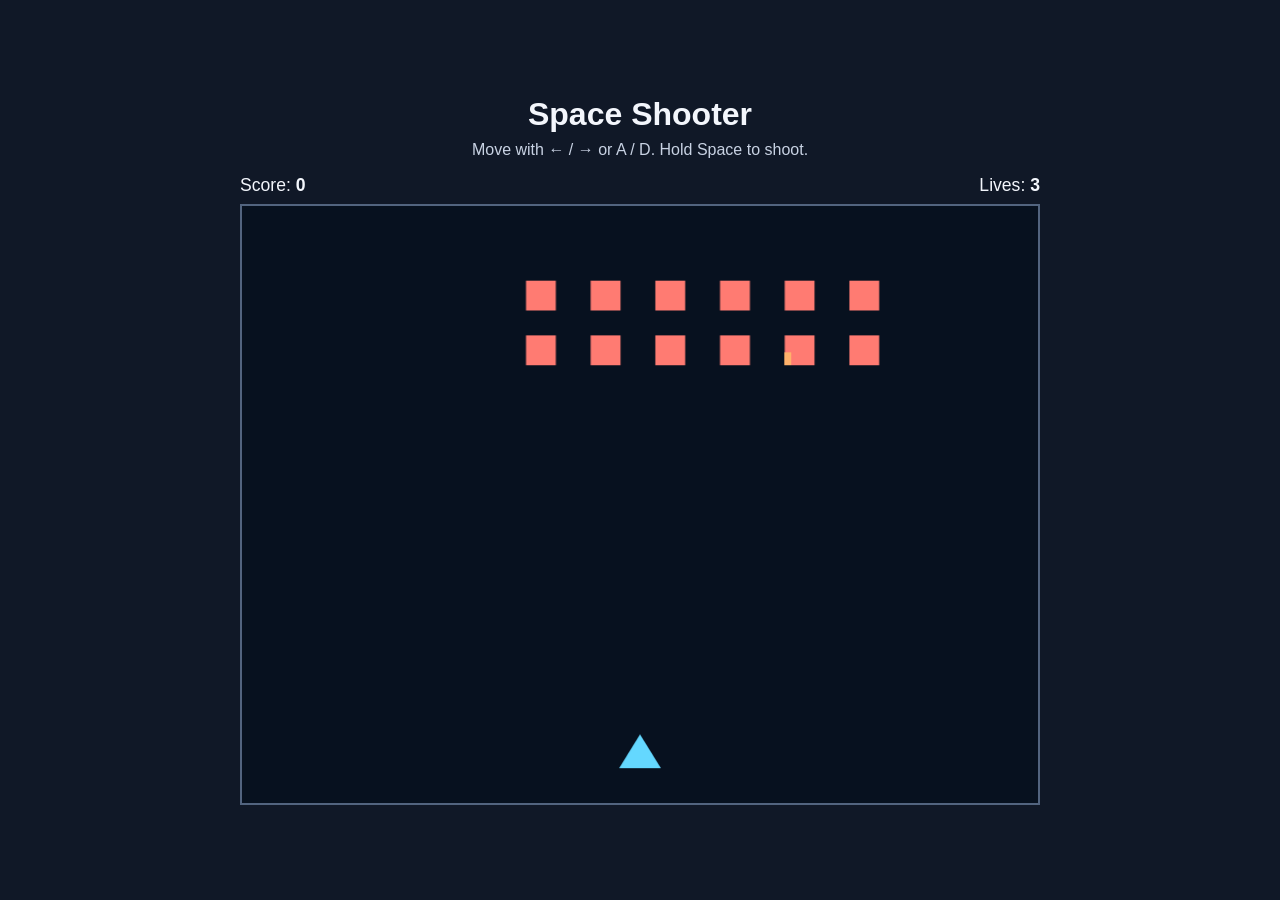
==== index.html @ 528b866c "Document source review and clarify shooting controls" ====
<!doctype html>
<html lang="en">
<head>
  <meta charset="utf-8">
  <meta name="viewport" content="width=device-width, initial-scale=1">
  <title>HAMK AI Project – Space Shooter</title>
  <link rel="stylesheet" href="style.css">
</head>
<body>
  <main>
    <h1>Space Shooter</h1>
    <p>Move with ← / → or A / D. Hold Space to shoot.</p>
    <div class="status" aria-live="polite">
      <span>Score: <strong id="score">0</strong></span>
      <span>Lives: <strong id="lives">3</strong></span>
    </div>
    <canvas id="game" width="800" height="600" aria-label="Space game area"></canvas>
    <button id="restart" type="button" hidden>Restart</button>
  </main>
  <script src="game.js"></script>
</body>
</html>
---- style.css ----
* {
  box-sizing: border-box;
}

body {
  margin: 0;
  min-height: 100vh;
  display: grid;
  place-items: center;
  background: #101827;
  color: #f3f6fc;
  font-family: Arial, sans-serif;
}

main {
  width: min(100%, 840px);
  padding: 20px;
  text-align: center;
}

h1 {
  margin: 0 0 8px;
}

p {
  margin: 0 0 16px;
  color: #c8d2e3;
}

.status {
  display: flex;
  justify-content: space-between;
  margin: 0 0 8px;
  color: #f3f6fc;
  font-size: 1.1rem;
}

canvas {
  display: block;
  width: 100%;
  height: auto;
  border: 2px solid #52647f;
  background: #07111f;
}

button {
  margin-top: 12px;
  padding: 8px 18px;
  border: 0;
  border-radius: 4px;
  background: #64d8ff;
  color: #101827;
  font-size: 1rem;
  font-weight: bold;
  cursor: pointer;
}

button[hidden] {
  display: none;
}
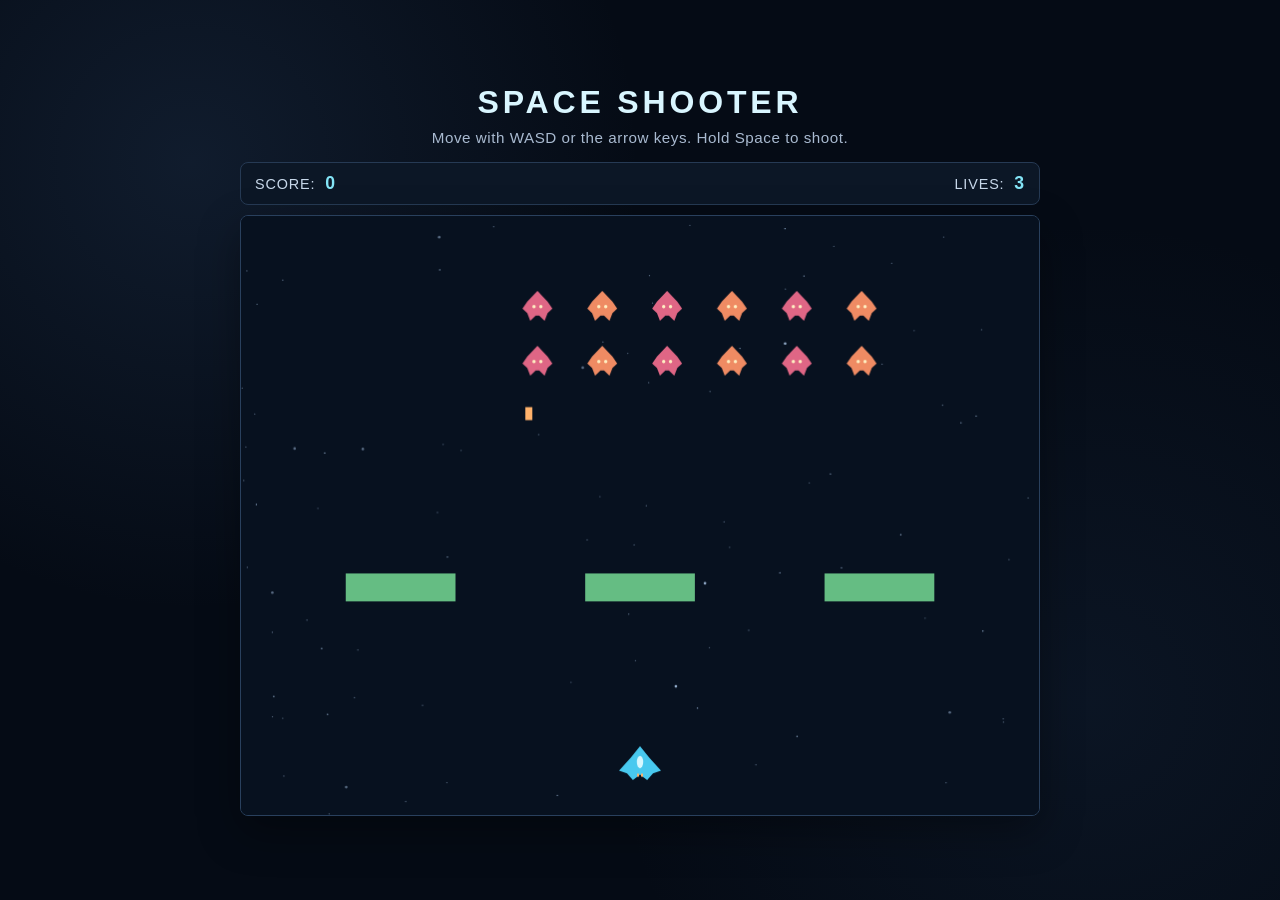
==== commit b9f794a6: "Complete Level 2 gameplay and prepare Level 3 handover" ====
--- a/index.html
+++ b/index.html
@@ -9,13 +9,14 @@
 <body>
   <main>
     <h1>Space Shooter</h1>
-    <p>Move with ← / → or A / D. Hold Space to shoot.</p>
+    <p>Move with WASD or the arrow keys. Hold Space to shoot.</p>
     <div class="status" aria-live="polite">
       <span>Score: <strong id="score">0</strong></span>
       <span>Lives: <strong id="lives">3</strong></span>
     </div>
     <canvas id="game" width="800" height="600" aria-label="Space game area"></canvas>
     <button id="restart" type="button" hidden>Restart</button>
+    <button id="level-2" type="button" hidden>Level 2</button>
   </main>
   <script src="game.js"></script>
 </body>
--- a/style.css
+++ b/style.css
@@ -7,9 +7,12 @@
   min-height: 100vh;
   display: grid;
   place-items: center;
-  background: #101827;
-  color: #f3f6fc;
-  font-family: Arial, sans-serif;
+  background:
+    radial-gradient(circle at 15% 18%, rgba(67, 105, 155, 0.18), transparent 28rem),
+    radial-gradient(circle at 85% 78%, rgba(46, 78, 120, 0.15), transparent 30rem),
+    #050b15;
+  color: #eaf2fc;
+  font-family: Arial, Helvetica, sans-serif;
 }
 
 main {
@@ -20,39 +23,71 @@
 
 h1 {
   margin: 0 0 8px;
+  color: #d9f6ff;
+  font-size: clamp(1.5rem, 4vw, 2rem);
+  letter-spacing: 0.12em;
+  text-transform: uppercase;
 }
 
 p {
   margin: 0 0 16px;
-  color: #c8d2e3;
+  color: #a9bad0;
+  font-size: 0.95rem;
+  letter-spacing: 0.035em;
 }
 
 .status {
   display: flex;
   justify-content: space-between;
-  margin: 0 0 8px;
-  color: #f3f6fc;
+  align-items: center;
+  margin: 0 0 10px;
+  padding: 10px 14px;
+  border: 1px solid #263a54;
+  border-radius: 8px;
+  background: #0c1726;
+  color: #c8d8ea;
+  font-size: 0.9rem;
+  letter-spacing: 0.06em;
+  text-transform: uppercase;
+}
+
+.status strong {
+  margin-left: 5px;
+  color: #83e4f6;
   font-size: 1.1rem;
+  font-variant-numeric: tabular-nums;
 }
 
 canvas {
   display: block;
   width: 100%;
   height: auto;
-  border: 2px solid #52647f;
+  border: 1px solid #29405d;
+  border-radius: 8px;
   background: #07111f;
+  box-shadow: 0 16px 42px rgba(0, 0, 0, 0.35);
 }
 
 button {
   margin-top: 12px;
-  padding: 8px 18px;
-  border: 0;
-  border-radius: 4px;
-  background: #64d8ff;
-  color: #101827;
+  padding: 10px 22px;
+  border: 1px solid #83e4f6;
+  border-radius: 6px;
+  background: #17334a;
+  color: #d9f6ff;
   font-size: 1rem;
   font-weight: bold;
+  letter-spacing: 0.04em;
   cursor: pointer;
+}
+
+button:hover {
+  background: #214966;
+}
+
+button:focus-visible {
+  outline: 2px solid #ffffff;
+  outline-offset: 3px;
 }
 
 button[hidden] {
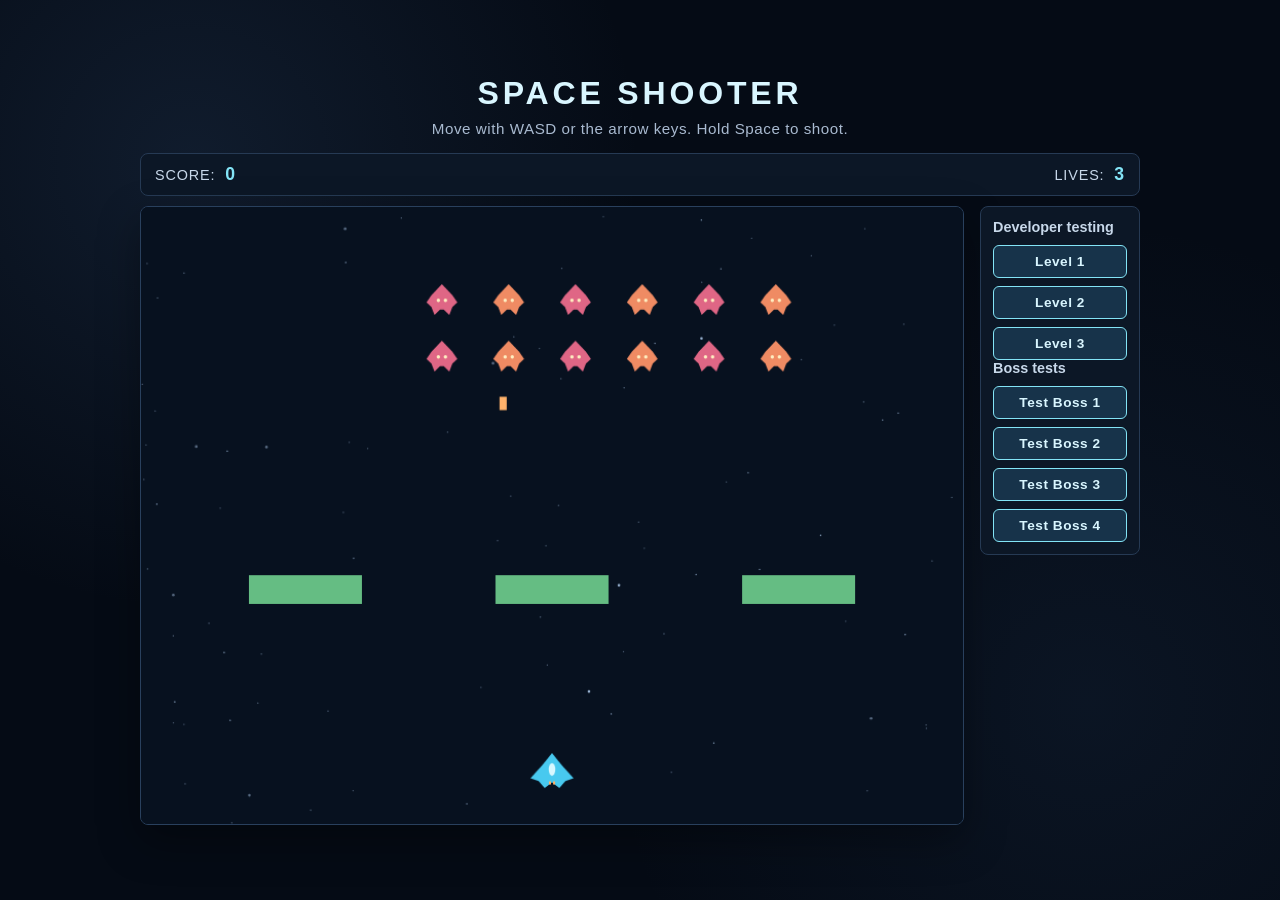
==== commit 9ee2a199: "Save Level 3 and Varnok development checkpoint" ====
--- a/index.html
+++ b/index.html
@@ -14,9 +14,27 @@
       <span>Score: <strong id="score">0</strong></span>
       <span>Lives: <strong id="lives">3</strong></span>
     </div>
-    <canvas id="game" width="800" height="600" aria-label="Space game area"></canvas>
+    <div class="game-stage">
+      <canvas id="game" width="800" height="600" aria-label="Space game area"></canvas>
+      <aside id="developer-testing" class="developer-panel" aria-labelledby="developer-testing-title" hidden>
+        <h2 id="developer-testing-title">Developer testing</h2>
+        <div class="developer-level-buttons">
+          <button type="button" data-developer-level="1">Level 1</button>
+          <button type="button" data-developer-level="2">Level 2</button>
+          <button type="button" data-developer-level="3">Level 3</button>
+        </div>
+        <h2>Boss tests</h2>
+        <div class="developer-boss-buttons">
+          <button type="button" data-developer-boss="1">Test Boss 1</button>
+          <button type="button" data-developer-boss="2">Test Boss 2</button>
+          <button type="button" data-developer-boss="3">Test Boss 3</button>
+          <button type="button" data-developer-boss="4">Test Boss 4</button>
+        </div>
+      </aside>
+    </div>
     <button id="restart" type="button" hidden>Restart</button>
     <button id="level-2" type="button" hidden>Level 2</button>
+    <button id="level-3" type="button" hidden>Level 3</button>
   </main>
   <script src="game.js"></script>
 </body>
--- a/style.css
+++ b/style.css
@@ -19,6 +19,10 @@
   width: min(100%, 840px);
   padding: 20px;
   text-align: center;
+}
+
+main.developer-mode {
+  width: min(100%, 1040px);
 }
 
 h1 {
@@ -68,6 +72,60 @@
   box-shadow: 0 16px 42px rgba(0, 0, 0, 0.35);
 }
 
+.game-stage {
+  display: flex;
+  align-items: flex-start;
+  gap: 16px;
+}
+
+.game-stage canvas {
+  flex: 1;
+  min-width: 0;
+}
+
+.developer-panel {
+  flex: 0 0 160px;
+  padding: 12px;
+  border: 1px solid #263a54;
+  border-radius: 8px;
+  background: #0c1726;
+  text-align: left;
+}
+
+.developer-panel[hidden] {
+  display: none;
+}
+
+.developer-panel h2 {
+  margin: 0 0 10px;
+  color: #c8d8ea;
+  font-size: 0.9rem;
+}
+
+.developer-level-buttons {
+  display: grid;
+  gap: 8px;
+}
+
+.developer-level-buttons button {
+  width: 100%;
+  margin: 0;
+  padding: 8px 10px;
+  font-size: 0.85rem;
+}
+
+.developer-boss-buttons {
+  display: grid;
+  gap: 8px;
+}
+
+.developer-boss-buttons button {
+  width: 100%;
+  margin: 0;
+  padding: 8px 10px;
+  font-size: 0.85rem;
+}
+
 button {
   margin-top: 12px;
   padding: 10px 22px;
@@ -93,3 +151,18 @@
 button[hidden] {
   display: none;
 }
+
+@media (max-width: 760px) {
+  .game-stage {
+    flex-direction: column;
+  }
+
+  .developer-panel {
+    width: 100%;
+    flex-basis: auto;
+  }
+
+  .developer-level-buttons {
+    grid-template-columns: repeat(3, 1fr);
+  }
+}
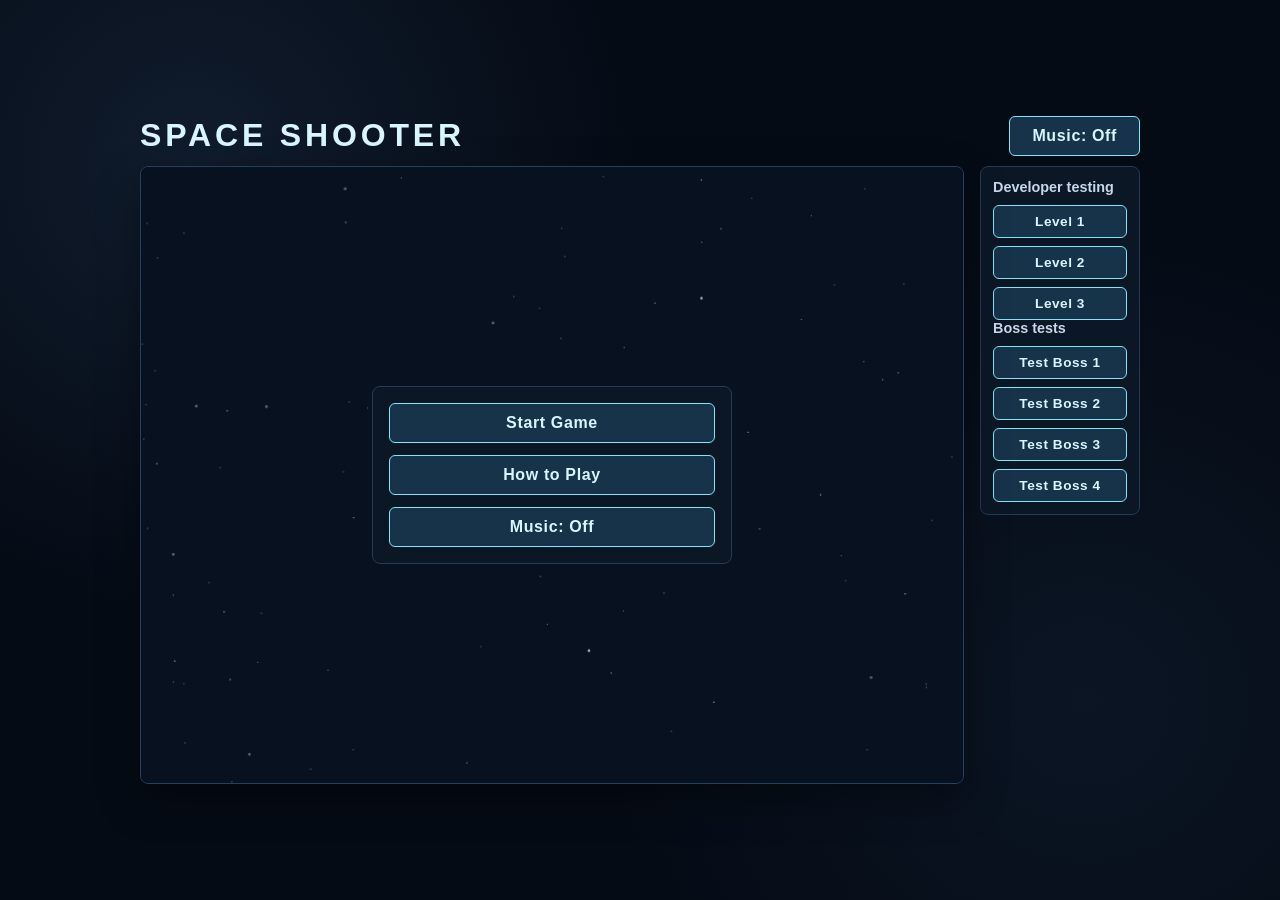
==== commit ea50dfee: "Save Space Shooter progression, credits, and menu checkpoint" ====
--- a/index.html
+++ b/index.html
@@ -8,14 +8,31 @@
 </head>
 <body>
   <main>
-    <h1>Space Shooter</h1>
-    <p>Move with WASD or the arrow keys. Hold Space to shoot.</p>
-    <div class="status" aria-live="polite">
+    <header class="game-header">
+      <h1>Space Shooter</h1>
+      <button id="music-toggle" type="button" data-music-toggle aria-label="Music" aria-pressed="false">Music: Off</button>
+    </header>
+    <div id="game-status" class="status" aria-live="polite" hidden>
       <span>Score: <strong id="score">0</strong></span>
       <span>Lives: <strong id="lives">3</strong></span>
     </div>
     <div class="game-stage">
-      <canvas id="game" width="800" height="600" aria-label="Space game area"></canvas>
+      <div class="play-area">
+        <canvas id="game" width="800" height="600" aria-label="Space game area" tabindex="-1"></canvas>
+        <div id="main-menu" class="main-menu">
+          <nav id="menu-options" aria-label="Main menu">
+            <button id="start-game" type="button">Start Game</button>
+            <button id="show-how-to-play" type="button">How to Play</button>
+            <button type="button" data-music-toggle aria-label="Music" aria-pressed="false">Music: Off</button>
+          </nav>
+          <section id="how-to-play" aria-labelledby="how-to-play-title" hidden>
+            <h2 id="how-to-play-title">How to Play</h2>
+            <p>Use WASD or the arrow keys to move. Up and down movement stays near the bottom of the screen. Hold Space to shoot.</p>
+            <p>Clear the alien waves and defeat the bosses to survive all three levels.</p>
+            <button id="menu-back" type="button">Back</button>
+          </section>
+        </div>
+      </div>
       <aside id="developer-testing" class="developer-panel" aria-labelledby="developer-testing-title" hidden>
         <h2 id="developer-testing-title">Developer testing</h2>
         <div class="developer-level-buttons">
@@ -37,5 +54,6 @@
     <button id="level-3" type="button" hidden>Level 3</button>
   </main>
   <script src="game.js"></script>
+  <script src="music.js"></script>
 </body>
 </html>
--- a/style.css
+++ b/style.css
@@ -25,8 +25,17 @@
   width: min(100%, 1040px);
 }
 
+.game-header {
+  display: flex;
+  align-items: center;
+  justify-content: space-between;
+  flex-wrap: wrap;
+  gap: 8px 16px;
+  margin-bottom: 10px;
+}
+
 h1 {
-  margin: 0 0 8px;
+  margin: 0;
   color: #d9f6ff;
   font-size: clamp(1.5rem, 4vw, 2rem);
   letter-spacing: 0.12em;
@@ -78,9 +87,53 @@
   gap: 16px;
 }
 
-.game-stage canvas {
+.play-area {
+  position: relative;
   flex: 1;
   min-width: 0;
+}
+
+.main-menu {
+  position: absolute;
+  inset: 0;
+  display: grid;
+  place-items: center;
+  overflow: auto;
+  padding: 16px;
+}
+
+.status[hidden],
+.main-menu[hidden] {
+  display: none;
+}
+
+.main-menu nav,
+.main-menu section {
+  width: min(100%, 360px);
+  padding: 16px;
+  border: 1px solid #263a54;
+  border-radius: 8px;
+  background: #0c1726;
+}
+
+.main-menu nav button {
+  display: block;
+  width: 100%;
+}
+
+.main-menu h2 {
+  margin: 0 0 12px;
+  color: #d9f6ff;
+  font-size: 1.25rem;
+}
+
+.main-menu p:last-of-type {
+  margin-bottom: 0;
+}
+
+.game-header button,
+.main-menu nav button:first-child {
+  margin-top: 0;
 }
 
 .developer-panel {
@@ -157,6 +210,11 @@
     flex-direction: column;
   }
 
+  .play-area {
+    flex: none;
+    width: 100%;
+  }
+
   .developer-panel {
     width: 100%;
     flex-basis: auto;
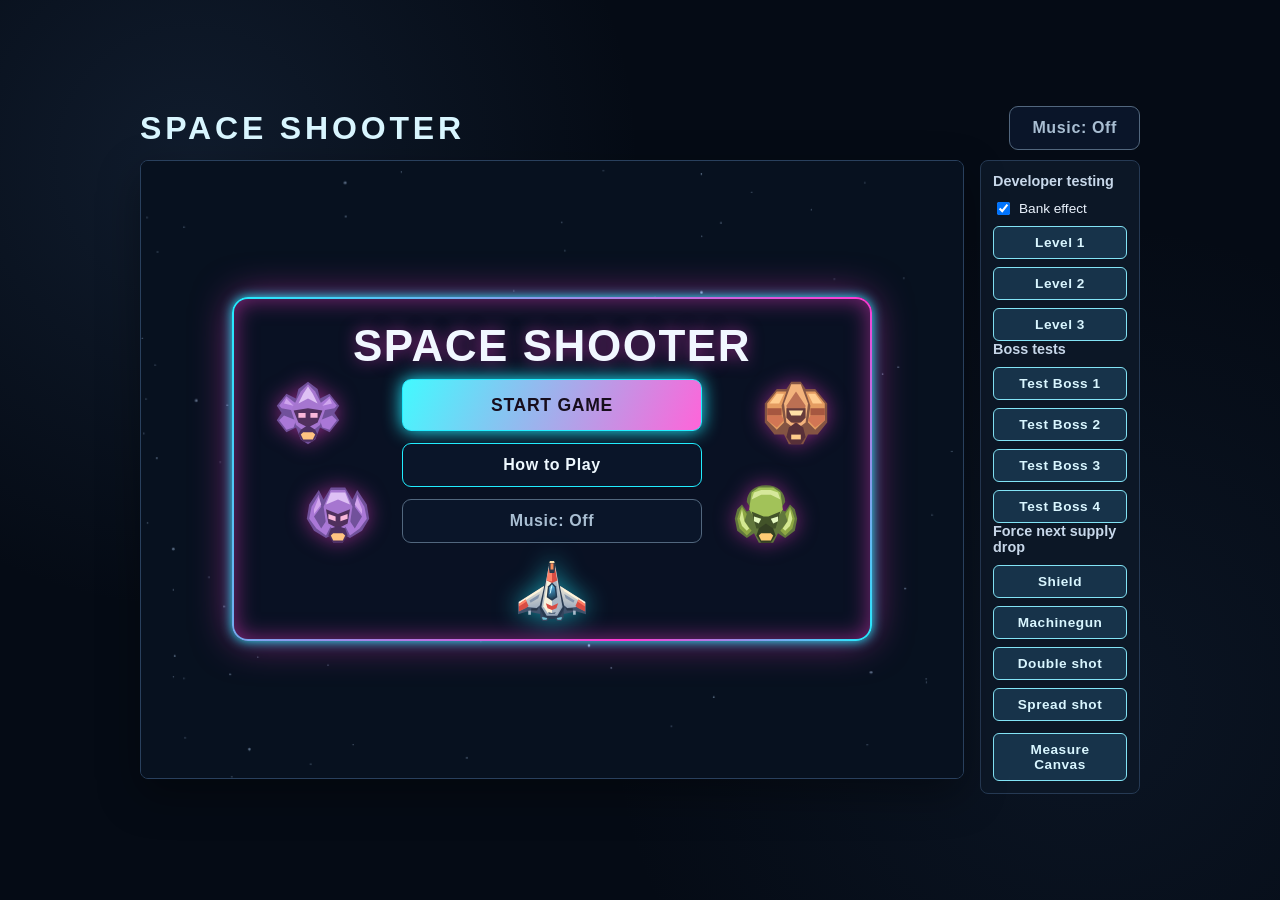
==== commit 64fd21c7: "Save Space Shooter polish and weapon checkpoint" ====
--- a/index.html
+++ b/index.html
@@ -19,22 +19,46 @@
     <div class="game-stage">
       <div class="play-area">
         <canvas id="game" width="800" height="600" aria-label="Space game area" tabindex="-1"></canvas>
-        <div id="main-menu" class="main-menu">
-          <nav id="menu-options" aria-label="Main menu">
-            <button id="start-game" type="button">Start Game</button>
-            <button id="show-how-to-play" type="button">How to Play</button>
-            <button type="button" data-music-toggle aria-label="Music" aria-pressed="false">Music: Off</button>
-          </nav>
-          <section id="how-to-play" aria-labelledby="how-to-play-title" hidden>
-            <h2 id="how-to-play-title">How to Play</h2>
-            <p>Use WASD or the arrow keys to move. Up and down movement stays near the bottom of the screen. Hold Space to shoot.</p>
-            <p>Clear the alien waves and defeat the bosses to survive all three levels.</p>
-            <button id="menu-back" type="button">Back</button>
+        <div id="main-menu" class="screen-overlay main-menu">
+          <section class="neon-panel menu-panel">
+            <nav id="menu-options" aria-labelledby="menu-title">
+              <h2 id="menu-title">Space Shooter</h2>
+              <div id="menu-aliens" class="menu-aliens" aria-hidden="true"></div>
+              <div class="menu-controls">
+                <button id="start-game" type="button">Start Game</button>
+                <button id="show-how-to-play" type="button">How to Play</button>
+                <button type="button" data-music-toggle aria-label="Music" aria-pressed="false">Music: Off</button>
+              </div>
+              <img class="menu-kestrel" src="ship-workshop/assets/kestrel.svg" alt="">
+            </nav>
+            <section id="how-to-play" class="menu-help" aria-labelledby="how-to-play-title" hidden>
+              <h2 id="how-to-play-title">How to Play</h2>
+              <p>Use WASD or the arrow keys to move. Up and down movement stays near the bottom of the screen. Hold Space to shoot.</p>
+              <p>Clear the alien waves and defeat the bosses to survive all three levels.</p>
+              <button id="menu-back" type="button">Back</button>
+            </section>
           </section>
         </div>
+        <div id="result-overlay" class="screen-overlay" hidden>
+          <section id="result-panel" class="neon-panel result-panel" aria-labelledby="result-title">
+            <div class="result-portrait" aria-hidden="true"><img id="result-art" alt=""></div>
+            <div class="result-copy">
+              <h2 id="result-title"></h2>
+              <p id="result-details"></p>
+              <p id="result-bonus"></p>
+              <p id="result-score"></p>
+              <div id="result-actions"></div>
+            </div>
+          </section>
+        </div>
+        <pre id="boss-shot-readout" class="boss-shot-readout" aria-label="Developer boss shot readout" hidden></pre>
       </div>
       <aside id="developer-testing" class="developer-panel" aria-labelledby="developer-testing-title" hidden>
         <h2 id="developer-testing-title">Developer testing</h2>
+        <label class="developer-bank-toggle">
+          <input id="developer-bank-effect" type="checkbox" checked autocomplete="off">
+          Bank effect
+        </label>
         <div class="developer-level-buttons">
           <button type="button" data-developer-level="1">Level 1</button>
           <button type="button" data-developer-level="2">Level 2</button>
@@ -47,12 +71,25 @@
           <button type="button" data-developer-boss="3">Test Boss 3</button>
           <button type="button" data-developer-boss="4">Test Boss 4</button>
         </div>
+        <h2>Force next supply drop</h2>
+        <div class="developer-boss-buttons developer-reward-buttons">
+          <button type="button" data-developer-reward="shield" aria-pressed="false">Shield</button>
+          <button type="button" data-developer-reward="machinegun" aria-pressed="false">Machinegun</button>
+          <button type="button" data-developer-reward="double" aria-pressed="false">Double shot</button>
+          <button type="button" data-developer-reward="spread" aria-pressed="false">Spread shot</button>
+        </div>
+        <div class="developer-boss-buttons developer-canvas-measurement">
+          <button id="developer-measure-canvas" type="button">Measure Canvas</button>
+          <output id="developer-canvas-readout" aria-live="polite"></output>
+        </div>
       </aside>
     </div>
     <button id="restart" type="button" hidden>Restart</button>
     <button id="level-2" type="button" hidden>Level 2</button>
     <button id="level-3" type="button" hidden>Level 3</button>
   </main>
+  <script src="finalboss-workshop/Varnok%20Artwork%20Workshop%20(complete%20ZIP)/artwork.js"></script>
+  <script src="assets/bosses/rooted-crown.js"></script>
   <script src="game.js"></script>
   <script src="music.js"></script>
 </body>
--- a/style.css
+++ b/style.css
@@ -93,38 +93,220 @@
   min-width: 0;
 }
 
-.main-menu {
+.screen-overlay {
   position: absolute;
   inset: 0;
   display: grid;
-  place-items: center;
   overflow: auto;
-  padding: 16px;
+  padding: 20px;
 }
 
 .status[hidden],
-.main-menu[hidden] {
+.screen-overlay[hidden] {
   display: none;
 }
 
-.main-menu nav,
-.main-menu section {
-  width: min(100%, 360px);
-  padding: 16px;
-  border: 1px solid #263a54;
-  border-radius: 8px;
-  background: #0c1726;
-}
-
-.main-menu nav button {
+.neon-panel {
+  --edge: #21edff;
+  --accent: #ff3bd4;
+  --halo: #ff3bd480;
+  width: min(100%, 640px);
+  margin: auto;
+  border: 2px solid transparent;
+  border-radius: 16px;
+  background:
+    linear-gradient(#091123, #091123) padding-box,
+    linear-gradient(125deg, var(--edge), var(--accent) 72%, var(--edge)) border-box;
+  box-shadow: 0 0 12px var(--edge), 0 0 38px var(--halo), inset 0 0 22px var(--halo);
+}
+
+.neon-panel h2 {
+  margin: 0 0 10px;
+  color: #f1f7ff;
+  font: 900 clamp(1.35rem, 4.5vw, 2.75rem) / 1.05 Arial, Helvetica, sans-serif;
+  letter-spacing: 0.035em;
+  text-transform: uppercase;
+  text-shadow: 0 0 16px var(--halo);
+}
+
+.menu-panel {
+  padding: 24px 20px 18px;
+}
+
+.menu-panel nav {
+  position: relative;
+}
+
+.menu-controls,
+.menu-help {
+  width: min(100%, 300px);
+  margin-inline: auto;
+}
+
+.menu-controls button {
   display: block;
   width: 100%;
 }
 
-.main-menu h2 {
-  margin: 0 0 12px;
-  color: #d9f6ff;
-  font-size: 1.25rem;
+.menu-help p {
+  color: #d9e4fa;
+}
+
+.menu-aliens {
+  pointer-events: none;
+}
+
+.menu-aliens img {
+  position: absolute;
+  top: 18%;
+  left: 3%;
+  width: min(13%, 72px);
+  filter: drop-shadow(0 0 10px var(--halo));
+  animation: menu-drift 5s ease-in-out infinite alternate;
+}
+
+.menu-aliens img:nth-child(2) {
+  top: 52%;
+  left: 8%;
+  animation-delay: -2s;
+}
+
+.menu-aliens img:nth-child(3),
+.menu-aliens img:nth-child(4) {
+  right: 3%;
+  left: auto;
+  animation-delay: -1s;
+}
+
+.menu-aliens img:nth-child(4) {
+  top: 52%;
+  right: 8%;
+  animation-delay: -3s;
+}
+
+.menu-kestrel {
+  display: block;
+  width: 68px;
+  height: auto;
+  margin: 18px auto 0;
+  filter: drop-shadow(0 0 12px #21edff99);
+}
+
+@keyframes menu-drift {
+  from { transform: translate(-3px, -5px) rotate(-5deg); }
+  to { transform: translate(3px, 5px) rotate(5deg); }
+}
+
+#result-overlay {
+  background: #030610bd;
+}
+
+.result-panel {
+  --edge: #20eaff;
+  --accent: #ffd354;
+  --halo: #ffbc4580;
+  overflow: hidden;
+}
+
+.result-panel[data-theme="victory"] {
+  --edge: #ad6bff;
+  --halo: #ad6bff96;
+}
+
+.result-panel[data-theme="loss"] {
+  --edge: #ff2855;
+  --accent: #ff77a9;
+  --halo: #ff27549c;
+  animation: loss-glow 1.8s ease-in-out infinite alternate;
+}
+
+@keyframes loss-glow {
+  to { box-shadow: 0 0 24px var(--edge), 0 0 56px var(--halo), inset 0 0 32px var(--halo); }
+}
+
+.result-portrait {
+  position: relative;
+  height: clamp(76px, 23vw, 190px);
+  display: grid;
+  place-items: center;
+  overflow: hidden;
+  background: radial-gradient(ellipse at 50% 70%, var(--halo), #091123 72%);
+}
+
+.result-portrait::after {
+  content: "";
+  position: absolute;
+  inset: auto 0 0;
+  height: 36px;
+  background: linear-gradient(transparent, #091123);
+}
+
+.result-portrait[hidden] {
+  display: none;
+}
+
+.result-portrait img {
+  width: min(82%, 420px);
+  height: 100%;
+  min-height: 0;
+  object-fit: contain;
+  filter: saturate(1.3) drop-shadow(0 0 14px var(--halo));
+}
+
+[data-theme="loss"] .result-portrait img {
+  width: min(92%, 490px);
+  height: 125%;
+  opacity: 0.56;
+  filter: grayscale(1) brightness(0.52) drop-shadow(0 0 19px var(--accent));
+}
+
+.result-copy {
+  position: relative;
+  width: min(100% - 24px, 540px);
+  margin: -8px auto 8px;
+  padding: 12px 12px 15px;
+  border-radius: 12px;
+  background: #091123;
+}
+
+.result-portrait[hidden] + .result-copy {
+  margin-top: 0;
+}
+
+.result-copy h2 {
+  color: var(--accent);
+}
+
+.result-copy p {
+  margin: 0 0 6px;
+  color: #d9e4fa;
+  line-height: 1.35;
+  white-space: pre-line;
+}
+
+.result-copy p:empty,
+#result-actions:empty {
+  display: none;
+}
+
+#result-bonus {
+  color: #ffe497;
+  font-weight: bold;
+}
+
+#result-score {
+  margin-bottom: 0;
+  color: #f1f7ff;
+  font-weight: bold;
+  font-variant-numeric: tabular-nums;
+}
+
+#result-actions {
+  padding: 6px 0 3px;
+}
+
+#result-actions > button {
+  margin: 0;
 }
 
 .main-menu p:last-of-type {
@@ -132,7 +314,7 @@
 }
 
 .game-header button,
-.main-menu nav button:first-child {
+.menu-controls button:first-child {
   margin-top: 0;
 }
 
@@ -155,6 +337,14 @@
   font-size: 0.9rem;
 }
 
+.developer-bank-toggle {
+  display: flex;
+  align-items: center;
+  gap: 6px;
+  margin-bottom: 8px;
+  font-size: 0.85rem;
+}
+
 .developer-level-buttons {
   display: grid;
   gap: 8px;
@@ -177,6 +367,39 @@
   margin: 0;
   padding: 8px 10px;
   font-size: 0.85rem;
+}
+
+.developer-reward-buttons button[aria-pressed="true"] {
+  border-color: #ffe08a;
+  color: #ffe08a;
+}
+
+.developer-canvas-measurement {
+  margin-top: 12px;
+}
+
+.developer-canvas-measurement output {
+  color: #d9f6ff;
+  font: 11px/1.4 monospace;
+  white-space: pre-line;
+  overflow-wrap: anywhere;
+}
+
+.developer-canvas-measurement output:empty {
+  display: none;
+}
+
+.boss-shot-readout {
+  position: absolute;
+  top: 12%;
+  right: 8px;
+  margin: 0;
+  padding: 5px 7px;
+  border-radius: 4px;
+  background: #07111fe6;
+  color: #d9f6ff;
+  font: 11px/1.3 monospace;
+  pointer-events: none;
 }
 
 button {
@@ -192,7 +415,7 @@
   cursor: pointer;
 }
 
-button:hover {
+.developer-panel button:hover {
   background: #214966;
 }
 
@@ -205,6 +428,120 @@
   display: none;
 }
 
+button:where(.game-header *, .menu-panel *, #restart, #level-2, #level-3) {
+  --button-accent: var(--edge, #63eaff);
+  --button-glow: 0 0 0 transparent;
+  min-height: 44px;
+  border-color: var(--button-accent);
+  border-radius: 9px;
+  background: #0a1529;
+  color: #eff9ff;
+  font-family: inherit;
+  box-shadow: var(--button-glow);
+  transition: transform 130ms ease, filter 130ms ease, box-shadow 130ms ease;
+}
+
+:is(#start-game, #restart, #level-2, #level-3) {
+  --button-accent: #ffd354;
+  --button-glow: 0 0 18px var(--button-accent);
+  min-height: 52px;
+  background: linear-gradient(115deg, var(--button-start, #fff19c), var(--button-end, #ffb43c));
+  color: #170d1c;
+  font-size: 1.1rem;
+  font-weight: 900;
+  text-transform: uppercase;
+}
+
+#start-game {
+  --button-accent: #21edff;
+  --button-start: #42faff;
+  --button-end: #ff64d9;
+}
+
+[data-theme="loss"] #restart {
+  --button-accent: #ff77a9;
+  --button-start: #ff456d;
+  --button-end: #ff9bc2;
+}
+
+button[data-music-toggle][aria-pressed="false"] {
+  border-color: #52677e;
+  color: #a9bed2;
+}
+
+button[data-music-toggle][aria-pressed="true"] {
+  --button-accent: #63ffcb;
+  --button-glow: 0 0 14px #63ffcb80;
+  background: #083633;
+  color: #cbffed;
+}
+
+button:where(.game-header *, .menu-panel *, #restart, #level-2, #level-3):enabled:hover {
+  filter: brightness(1.16);
+  transform: translateY(-2px);
+  box-shadow: var(--button-glow), 0 0 12px var(--button-accent);
+}
+
+button:where(.game-header *, .menu-panel *, #restart, #level-2, #level-3):enabled:active {
+  filter: brightness(0.96);
+  transform: translateY(1px);
+}
+
+button:where(.game-header *, .menu-panel *, #restart, #level-2, #level-3):focus-visible {
+  outline: 2px solid var(--button-accent);
+  box-shadow: var(--button-glow), 0 0 18px var(--button-accent);
+}
+
+@media (max-width: 900px) {
+  .menu-aliens,
+  .menu-kestrel {
+    display: none;
+  }
+}
+
+@media (max-width: 480px) {
+  .screen-overlay {
+    padding: 8px;
+  }
+
+  .menu-panel {
+    padding: 8px 12px;
+  }
+
+  .menu-panel h2 {
+    margin-bottom: 6px;
+  }
+
+  .menu-controls button {
+    margin-top: 4px;
+    padding: 8px 12px;
+  }
+
+  #start-game {
+    min-height: 48px;
+  }
+
+  .result-portrait {
+    height: 58px;
+  }
+
+  .result-copy {
+    width: calc(100% - 12px);
+    padding: 8px;
+  }
+
+  .result-copy p {
+    font-size: 0.82rem;
+  }
+}
+
+@media (prefers-reduced-motion: reduce) {
+  .menu-aliens img,
+  .result-panel[data-theme="loss"] {
+    animation: none;
+  }
+}
+
 @media (max-width: 760px) {
   .game-stage {
     flex-direction: column;
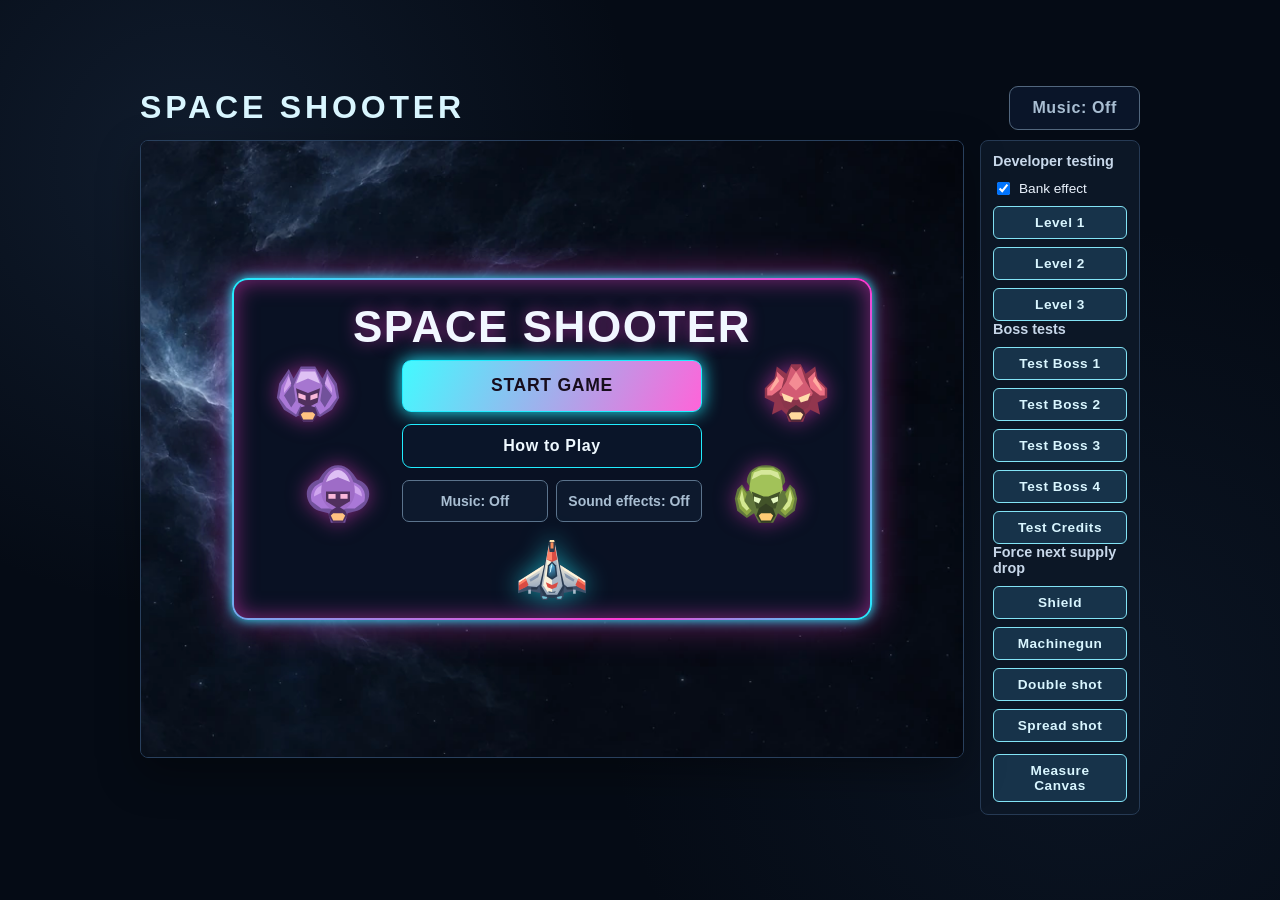
==== commit c70d9993: "Complete game implementation and credits; prepare final AI reviews" ====
--- a/index.html
+++ b/index.html
@@ -14,6 +14,7 @@
     </header>
     <div id="game-status" class="status" aria-live="polite" hidden>
       <span>Score: <strong id="score">0</strong></span>
+      <span id="difficulty">Easy</span>
       <span>Lives: <strong id="lives">3</strong></span>
     </div>
     <div class="game-stage">
@@ -27,7 +28,10 @@
               <div class="menu-controls">
                 <button id="start-game" type="button">Start Game</button>
                 <button id="show-how-to-play" type="button">How to Play</button>
-                <button type="button" data-music-toggle aria-label="Music" aria-pressed="false">Music: Off</button>
+                <div class="menu-audio-controls" role="group" aria-label="Audio settings">
+                  <button type="button" data-music-toggle aria-label="Music" aria-pressed="false">Music: Off</button>
+                  <button type="button" data-sound-effects-toggle aria-label="Sound effects" aria-pressed="false">Sound effects: Off</button>
+                </div>
               </div>
               <img class="menu-kestrel" src="ship-workshop/assets/kestrel.svg" alt="">
             </nav>
@@ -37,6 +41,49 @@
               <p>Clear the alien waves and defeat the bosses to survive all three levels.</p>
               <button id="menu-back" type="button">Back</button>
             </section>
+            <form id="ship-selection" aria-labelledby="ship-selection-title" hidden>
+              <h2 id="ship-selection-title">Select your ship</h2>
+              <div class="ship-options" role="group" aria-labelledby="ship-selection-title">
+                <label class="ship-option">
+                  <input type="radio" name="ship" value="kestrel" checked>
+                  <img src="ship-workshop/assets/kestrel.svg" alt="">
+                  Kestrel
+                </label>
+                <label class="ship-option">
+                  <input type="radio" name="ship" value="vesper">
+                  <img src="ship-workshop/assets/vesper.svg" alt="">
+                  Vesper
+                </label>
+                <label class="ship-option">
+                  <input type="radio" name="ship" value="bastion">
+                  <img src="ship-workshop/assets/bastion.svg" alt="">
+                  Bastion
+                </label>
+              </div>
+              <fieldset class="ship-options difficulty-options">
+                <legend>Difficulty</legend>
+                <label class="ship-option">
+                  <input type="radio" name="difficulty" value="easy" checked>
+                  Easy
+                </label>
+                <label class="ship-option">
+                  <input type="radio" name="difficulty" value="hard">
+                  Hard
+                </label>
+                <label class="ship-option">
+                  <input type="radio" name="difficulty" value="ridiculous">
+                  Ridiculous
+                </label>
+              </fieldset>
+              <button id="ship-selection-back" type="button">Back</button>
+              <button id="start-selected-ship" type="submit">Start</button>
+            </form>
+          </section>
+        </div>
+        <div id="varnok-dialogue" class="screen-overlay" hidden>
+          <section class="neon-panel varnok-dialogue-panel" role="dialog" aria-labelledby="varnok-dialogue-name" aria-describedby="varnok-dialogue-text">
+            <p id="varnok-dialogue-text">You thought you had won??? You will never defeat <span id="varnok-dialogue-name"></span>!</p>
+            <button id="varnok-fight" type="button">Fight</button>
           </section>
         </div>
         <div id="result-overlay" class="screen-overlay" hidden>
@@ -48,10 +95,10 @@
               <p id="result-bonus"></p>
               <p id="result-score"></p>
               <div id="result-actions"></div>
+              <button id="continue-to-credits" type="button" hidden>Continue</button>
             </div>
           </section>
         </div>
-        <pre id="boss-shot-readout" class="boss-shot-readout" aria-label="Developer boss shot readout" hidden></pre>
       </div>
       <aside id="developer-testing" class="developer-panel" aria-labelledby="developer-testing-title" hidden>
         <h2 id="developer-testing-title">Developer testing</h2>
@@ -64,13 +111,23 @@
           <button type="button" data-developer-level="2">Level 2</button>
           <button type="button" data-developer-level="3">Level 3</button>
         </div>
+        <output id="developer-wave-entrance" class="developer-wave-entrance" aria-live="polite" hidden></output>
         <h2>Boss tests</h2>
         <div class="developer-boss-buttons">
           <button type="button" data-developer-boss="1">Test Boss 1</button>
           <button type="button" data-developer-boss="2">Test Boss 2</button>
           <button type="button" data-developer-boss="3">Test Boss 3</button>
           <button type="button" data-developer-boss="4">Test Boss 4</button>
+          <button id="developer-test-credits" type="button">Test Credits</button>
         </div>
+        <section id="developer-boss-animation" class="developer-boss-animation" aria-labelledby="developer-boss-animation-title" hidden>
+          <h2 id="developer-boss-animation-title">Boss animation diagnostics</h2>
+          <label class="developer-bank-toggle">
+            <input id="developer-exaggerate-animation" type="checkbox" autocomplete="off">
+            Exaggerate animation
+          </label>
+          <div id="developer-boss-animation-readout"></div>
+        </section>
         <h2>Force next supply drop</h2>
         <div class="developer-boss-buttons developer-reward-buttons">
           <button type="button" data-developer-reward="shield" aria-pressed="false">Shield</button>
@@ -90,6 +147,10 @@
   </main>
   <script src="finalboss-workshop/Varnok%20Artwork%20Workshop%20(complete%20ZIP)/artwork.js"></script>
   <script src="assets/bosses/rooted-crown.js"></script>
+  <script src="sound-effects-preview/sounds.js"></script>
+  <script src="Voices/pickup-voice-data.js"></script>
+  <script src="sound-effects.js"></script>
+  <script src="Background-Art-Workshop/backgrounds.js"></script>
   <script src="game.js"></script>
   <script src="music.js"></script>
 </body>
--- a/style.css
+++ b/style.css
@@ -152,6 +152,60 @@
   color: #d9e4fa;
 }
 
+.ship-options {
+  display: grid;
+  grid-template-columns: repeat(3, minmax(0, 1fr));
+  gap: 8px;
+  width: min(100%, 420px);
+  margin-inline: auto;
+}
+
+.difficulty-options {
+  min-width: 0;
+  margin-top: 12px;
+  padding: 0;
+  border: 0;
+}
+
+.difficulty-options legend {
+  margin-bottom: 6px;
+  color: #d9f6ff;
+  font-weight: bold;
+}
+
+.ship-option {
+  display: grid;
+  justify-items: center;
+  gap: 6px;
+  padding: 8px 4px;
+  border: 1px solid #52677e;
+  border-radius: 9px;
+  background: #0a1529;
+  color: #eff9ff;
+  font-weight: bold;
+  cursor: pointer;
+}
+
+.ship-option input {
+  margin: 0;
+  accent-color: var(--edge);
+}
+
+.ship-option img {
+  width: min(100%, 72px);
+  height: clamp(38px, 10vw, 72px);
+  object-fit: contain;
+}
+
+.ship-option:hover,
+.ship-option:has(:checked) {
+  border-color: var(--edge);
+}
+
+.ship-option:has(:checked) {
+  box-shadow: inset 0 0 12px #21edff55;
+}
+
 .menu-aliens {
   pointer-events: none;
 }
@@ -201,6 +255,19 @@
   background: #030610bd;
 }
 
+.varnok-dialogue-panel {
+  width: min(100%, 460px);
+  padding: 16px 20px;
+  border-radius: 6px;
+}
+
+.varnok-dialogue-panel p {
+  margin: 0;
+  color: #f1f7ff;
+  font-size: 1.05rem;
+  line-height: 1.4;
+}
+
 .result-panel {
   --edge: #20eaff;
   --accent: #ffd354;
@@ -275,6 +342,7 @@
 
 .result-copy h2 {
   color: var(--accent);
+  text-wrap: balance;
 }
 
 .result-copy p {
@@ -357,6 +425,14 @@
   font-size: 0.85rem;
 }
 
+.developer-wave-entrance:not([hidden]) {
+  display: block;
+  margin: 8px 0;
+  color: #d9f6ff;
+  font-size: 0.8rem;
+  white-space: pre-line;
+}
+
 .developer-boss-buttons {
   display: grid;
   gap: 8px;
@@ -372,6 +448,21 @@
 .developer-reward-buttons button[aria-pressed="true"] {
   border-color: #ffe08a;
   color: #ffe08a;
+}
+
+.developer-boss-animation {
+  margin: 12px 0;
+  padding: 8px;
+  border: 1px solid #46829a;
+  border-radius: 6px;
+  background: #07111f;
+}
+
+#developer-boss-animation-readout {
+  color: #d9f6ff;
+  font: 0.8rem/1.4 monospace;
+  font-variant-numeric: tabular-nums;
+  white-space: pre-line;
 }
 
 .developer-canvas-measurement {
@@ -387,19 +478,6 @@
 
 .developer-canvas-measurement output:empty {
   display: none;
-}
-
-.boss-shot-readout {
-  position: absolute;
-  top: 12%;
-  right: 8px;
-  margin: 0;
-  padding: 5px 7px;
-  border-radius: 4px;
-  background: #07111fe6;
-  color: #d9f6ff;
-  font: 11px/1.3 monospace;
-  pointer-events: none;
 }
 
 button {
@@ -428,7 +506,7 @@
   display: none;
 }
 
-button:where(.game-header *, .menu-panel *, #restart, #level-2, #level-3) {
+button:where(.game-header *, .menu-panel *, #varnok-fight, #restart, #level-2, #level-3, #continue-to-credits) {
   --button-accent: var(--edge, #63eaff);
   --button-glow: 0 0 0 transparent;
   min-height: 44px;
@@ -441,7 +519,7 @@
   transition: transform 130ms ease, filter 130ms ease, box-shadow 130ms ease;
 }
 
-:is(#start-game, #restart, #level-2, #level-3) {
+:is(#start-game, #start-selected-ship, #varnok-fight, #restart, #level-2, #level-3, #continue-to-credits) {
   --button-accent: #ffd354;
   --button-glow: 0 0 18px var(--button-accent);
   min-height: 52px;
@@ -452,7 +530,8 @@
   text-transform: uppercase;
 }
 
-#start-game {
+#start-game,
+#start-selected-ship {
   --button-accent: #21edff;
   --button-start: #42faff;
   --button-end: #ff64d9;
@@ -464,32 +543,73 @@
   --button-end: #ff9bc2;
 }
 
-button[data-music-toggle][aria-pressed="false"] {
+button:is([data-music-toggle], [data-sound-effects-toggle])[aria-pressed="false"] {
   border-color: #52677e;
   color: #a9bed2;
 }
 
-button[data-music-toggle][aria-pressed="true"] {
+button:is([data-music-toggle], [data-sound-effects-toggle])[aria-pressed="true"] {
   --button-accent: #63ffcb;
   --button-glow: 0 0 14px #63ffcb80;
   background: #083633;
   color: #cbffed;
 }
 
-button:where(.game-header *, .menu-panel *, #restart, #level-2, #level-3):enabled:hover {
+button:where(.game-header *, .menu-panel *, #varnok-fight, #restart, #level-2, #level-3, #continue-to-credits):enabled:hover {
   filter: brightness(1.16);
   transform: translateY(-2px);
   box-shadow: var(--button-glow), 0 0 12px var(--button-accent);
 }
 
-button:where(.game-header *, .menu-panel *, #restart, #level-2, #level-3):enabled:active {
+button:where(.game-header *, .menu-panel *, #varnok-fight, #restart, #level-2, #level-3, #continue-to-credits):enabled:active {
   filter: brightness(0.96);
   transform: translateY(1px);
 }
 
-button:where(.game-header *, .menu-panel *, #restart, #level-2, #level-3):focus-visible {
+button:where(.game-header *, .menu-panel *, #varnok-fight, #restart, #level-2, #level-3, #continue-to-credits):focus-visible {
   outline: 2px solid var(--button-accent);
   box-shadow: var(--button-glow), 0 0 18px var(--button-accent);
+}
+
+.menu-audio-controls {
+  display: grid;
+  grid-template-columns: repeat(2, minmax(0, 1fr));
+  gap: 8px;
+  margin-top: 12px;
+}
+
+.menu-audio-controls button[aria-pressed] {
+  --menu-audio-border: #5b738c;
+  --menu-audio-text: #a9bed2;
+  min-height: 42px;
+  margin: 0;
+  padding: 7px 4px;
+  border: 1px solid var(--menu-audio-border);
+  border-radius: 7px;
+  background: #0d192d;
+  color: var(--menu-audio-text);
+  font-size: clamp(0.7rem, 3.5vw, 0.875rem);
+  font-weight: 700;
+  line-height: 1.2;
+  letter-spacing: 0;
+  box-shadow: none;
+  filter: none;
+  transform: none;
+  transition: background-color 130ms ease;
+}
+
+.menu-audio-controls button[aria-pressed="true"] {
+  --menu-audio-border: #63bbcf;
+  --menu-audio-text: #8beaff;
+}
+
+.menu-audio-controls button[aria-pressed]:hover {
+  background: #14243c;
+}
+
+.menu-audio-controls button[aria-pressed]:focus-visible {
+  outline: 2px solid #def7ff;
+  outline-offset: 3px;
 }
 
 @media (max-width: 900px) {
@@ -517,6 +637,10 @@
     padding: 8px 12px;
   }
 
+  .menu-audio-controls {
+    margin-top: 4px;
+  }
+
   #start-game {
     min-height: 48px;
   }
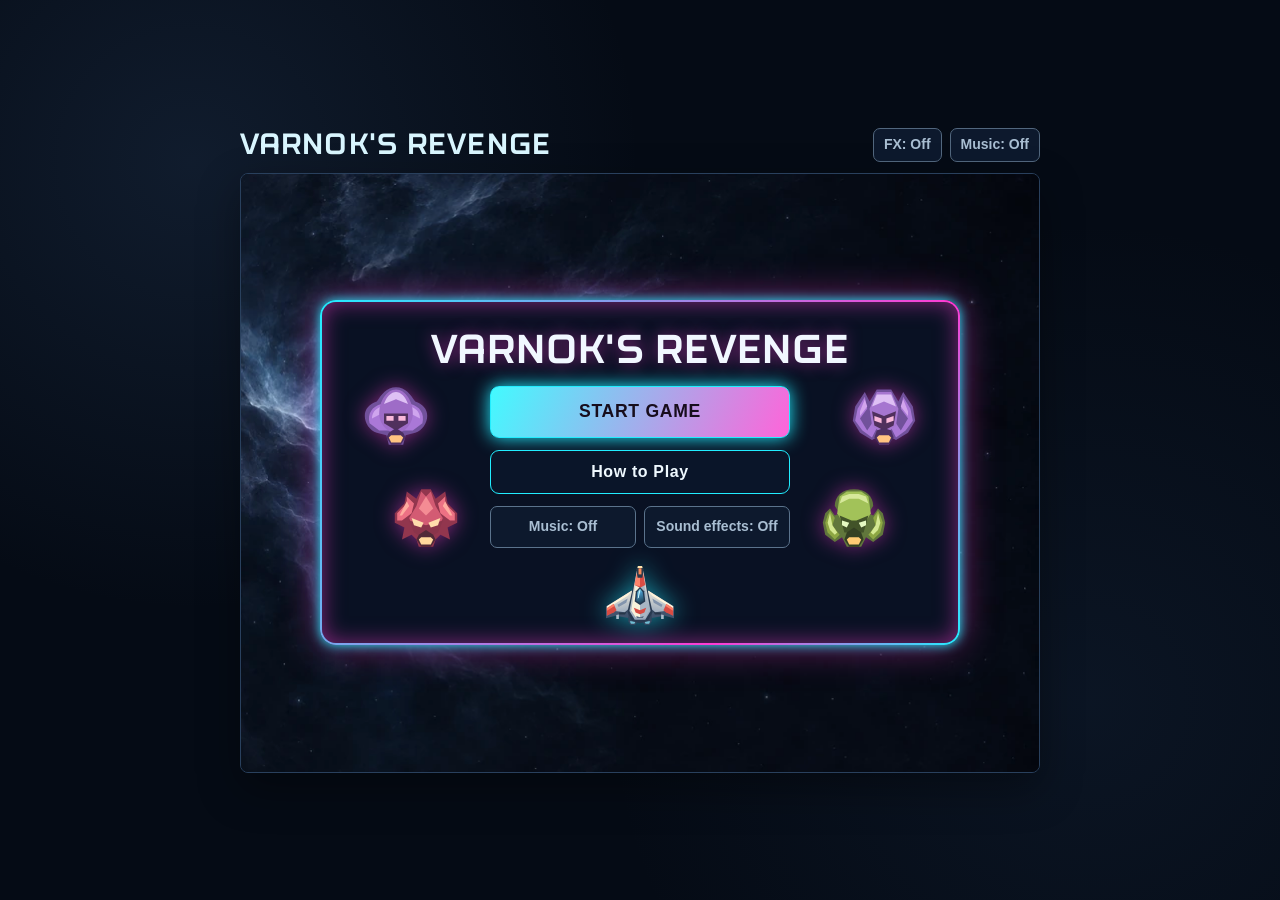
==== commit 379dacaa: "Prepare Varnok's Revenge release build and font" ====
--- a/index.html
+++ b/index.html
@@ -3,27 +3,30 @@
 <head>
   <meta charset="utf-8">
   <meta name="viewport" content="width=device-width, initial-scale=1">
-  <title>HAMK AI Project – Space Shooter</title>
+  <title>Varnok's Revenge</title>
   <link rel="stylesheet" href="style.css">
 </head>
 <body>
   <main>
-    <header class="game-header">
-      <h1>Space Shooter</h1>
-      <button id="music-toggle" type="button" data-music-toggle aria-label="Music" aria-pressed="false">Music: Off</button>
-    </header>
-    <div id="game-status" class="status" aria-live="polite" hidden>
-      <span>Score: <strong id="score">0</strong></span>
-      <span id="difficulty">Easy</span>
-      <span>Lives: <strong id="lives">3</strong></span>
-    </div>
     <div class="game-stage">
+      <header class="game-header">
+        <h1>VARNOK'S REVENGE</h1>
+        <div class="header-audio-controls" role="group" aria-label="Audio settings">
+          <button type="button" data-sound-effects-toggle="FX" aria-label="FX (sound effects)" aria-pressed="false">FX: Off</button>
+          <button type="button" data-music-toggle aria-label="Music" aria-pressed="false">Music: Off</button>
+        </div>
+      </header>
+      <div id="game-status" class="status" aria-live="polite" hidden>
+        <span>Score: <strong id="score">0</strong></span>
+        <span id="difficulty">Easy</span>
+        <span>Lives: <strong id="lives">3</strong></span>
+      </div>
       <div class="play-area">
         <canvas id="game" width="800" height="600" aria-label="Space game area" tabindex="-1"></canvas>
         <div id="main-menu" class="screen-overlay main-menu">
           <section class="neon-panel menu-panel">
             <nav id="menu-options" aria-labelledby="menu-title">
-              <h2 id="menu-title">Space Shooter</h2>
+              <h2 id="menu-title">VARNOK'S REVENGE</h2>
               <div id="menu-aliens" class="menu-aliens" aria-hidden="true"></div>
               <div class="menu-controls">
                 <button id="start-game" type="button">Start Game</button>
@@ -100,46 +103,6 @@
           </section>
         </div>
       </div>
-      <aside id="developer-testing" class="developer-panel" aria-labelledby="developer-testing-title" hidden>
-        <h2 id="developer-testing-title">Developer testing</h2>
-        <label class="developer-bank-toggle">
-          <input id="developer-bank-effect" type="checkbox" checked autocomplete="off">
-          Bank effect
-        </label>
-        <div class="developer-level-buttons">
-          <button type="button" data-developer-level="1">Level 1</button>
-          <button type="button" data-developer-level="2">Level 2</button>
-          <button type="button" data-developer-level="3">Level 3</button>
-        </div>
-        <output id="developer-wave-entrance" class="developer-wave-entrance" aria-live="polite" hidden></output>
-        <h2>Boss tests</h2>
-        <div class="developer-boss-buttons">
-          <button type="button" data-developer-boss="1">Test Boss 1</button>
-          <button type="button" data-developer-boss="2">Test Boss 2</button>
-          <button type="button" data-developer-boss="3">Test Boss 3</button>
-          <button type="button" data-developer-boss="4">Test Boss 4</button>
-          <button id="developer-test-credits" type="button">Test Credits</button>
-        </div>
-        <section id="developer-boss-animation" class="developer-boss-animation" aria-labelledby="developer-boss-animation-title" hidden>
-          <h2 id="developer-boss-animation-title">Boss animation diagnostics</h2>
-          <label class="developer-bank-toggle">
-            <input id="developer-exaggerate-animation" type="checkbox" autocomplete="off">
-            Exaggerate animation
-          </label>
-          <div id="developer-boss-animation-readout"></div>
-        </section>
-        <h2>Force next supply drop</h2>
-        <div class="developer-boss-buttons developer-reward-buttons">
-          <button type="button" data-developer-reward="shield" aria-pressed="false">Shield</button>
-          <button type="button" data-developer-reward="machinegun" aria-pressed="false">Machinegun</button>
-          <button type="button" data-developer-reward="double" aria-pressed="false">Double shot</button>
-          <button type="button" data-developer-reward="spread" aria-pressed="false">Spread shot</button>
-        </div>
-        <div class="developer-boss-buttons developer-canvas-measurement">
-          <button id="developer-measure-canvas" type="button">Measure Canvas</button>
-          <output id="developer-canvas-readout" aria-live="polite"></output>
-        </div>
-      </aside>
     </div>
     <button id="restart" type="button" hidden>Restart</button>
     <button id="level-2" type="button" hidden>Level 2</button>
--- a/style.css
+++ b/style.css
@@ -1,3 +1,11 @@
+@font-face {
+  font-family: Firjar;
+  src: url("Fonts/Firjar/static/Firjar-Bold.ttf") format("truetype");
+  font-style: normal;
+  font-weight: 700;
+  font-display: swap;
+}
+
 * {
   box-sizing: border-box;
 }
@@ -21,24 +29,30 @@
   text-align: center;
 }
 
-main.developer-mode {
-  width: min(100%, 1040px);
-}
-
 .game-header {
+  grid-area: 1 / 1;
   display: flex;
   align-items: center;
   justify-content: space-between;
   flex-wrap: wrap;
   gap: 8px 16px;
   margin-bottom: 10px;
-}
-
-h1 {
+  text-align: left;
+}
+
+.header-audio-controls {
+  display: flex;
+  flex-wrap: wrap;
+  justify-content: flex-end;
+  gap: 8px;
+  margin-inline-start: auto;
+}
+
+.game-header h1 {
   margin: 0;
   color: #d9f6ff;
   font-size: clamp(1.5rem, 4vw, 2rem);
-  letter-spacing: 0.12em;
+  letter-spacing: 0.035em;
   text-transform: uppercase;
 }
 
@@ -50,6 +64,7 @@
 }
 
 .status {
+  grid-area: 2 / 1;
   display: flex;
   justify-content: space-between;
   align-items: center;
@@ -82,14 +97,14 @@
 }
 
 .game-stage {
-  display: flex;
-  align-items: flex-start;
-  gap: 16px;
+  display: grid;
+  grid-template-columns: minmax(0, 1fr);
+  align-items: start;
 }
 
 .play-area {
+  grid-area: 3 / 1;
   position: relative;
-  flex: 1;
   min-width: 0;
 }
 
@@ -129,6 +144,19 @@
   text-shadow: 0 0 16px var(--halo);
 }
 
+.game-header h1,
+#menu-title {
+  font-family: Firjar, Arial, Helvetica, sans-serif;
+  font-weight: 700;
+  line-height: 1.12;
+  overflow-wrap: anywhere;
+}
+
+#menu-title {
+  font-size: clamp(1.25rem, 4.8vw, 2.75rem);
+  letter-spacing: 0.02em;
+}
+
 .menu-panel {
   padding: 24px 20px 18px;
 }
@@ -381,103 +409,8 @@
   margin-bottom: 0;
 }
 
-.game-header button,
 .menu-controls button:first-child {
   margin-top: 0;
-}
-
-.developer-panel {
-  flex: 0 0 160px;
-  padding: 12px;
-  border: 1px solid #263a54;
-  border-radius: 8px;
-  background: #0c1726;
-  text-align: left;
-}
-
-.developer-panel[hidden] {
-  display: none;
-}
-
-.developer-panel h2 {
-  margin: 0 0 10px;
-  color: #c8d8ea;
-  font-size: 0.9rem;
-}
-
-.developer-bank-toggle {
-  display: flex;
-  align-items: center;
-  gap: 6px;
-  margin-bottom: 8px;
-  font-size: 0.85rem;
-}
-
-.developer-level-buttons {
-  display: grid;
-  gap: 8px;
-}
-
-.developer-level-buttons button {
-  width: 100%;
-  margin: 0;
-  padding: 8px 10px;
-  font-size: 0.85rem;
-}
-
-.developer-wave-entrance:not([hidden]) {
-  display: block;
-  margin: 8px 0;
-  color: #d9f6ff;
-  font-size: 0.8rem;
-  white-space: pre-line;
-}
-
-.developer-boss-buttons {
-  display: grid;
-  gap: 8px;
-}
-
-.developer-boss-buttons button {
-  width: 100%;
-  margin: 0;
-  padding: 8px 10px;
-  font-size: 0.85rem;
-}
-
-.developer-reward-buttons button[aria-pressed="true"] {
-  border-color: #ffe08a;
-  color: #ffe08a;
-}
-
-.developer-boss-animation {
-  margin: 12px 0;
-  padding: 8px;
-  border: 1px solid #46829a;
-  border-radius: 6px;
-  background: #07111f;
-}
-
-#developer-boss-animation-readout {
-  color: #d9f6ff;
-  font: 0.8rem/1.4 monospace;
-  font-variant-numeric: tabular-nums;
-  white-space: pre-line;
-}
-
-.developer-canvas-measurement {
-  margin-top: 12px;
-}
-
-.developer-canvas-measurement output {
-  color: #d9f6ff;
-  font: 11px/1.4 monospace;
-  white-space: pre-line;
-  overflow-wrap: anywhere;
-}
-
-.developer-canvas-measurement output:empty {
-  display: none;
 }
 
 button {
@@ -493,10 +426,6 @@
   cursor: pointer;
 }
 
-.developer-panel button:hover {
-  background: #214966;
-}
-
 button:focus-visible {
   outline: 2px solid #ffffff;
   outline-offset: 3px;
@@ -506,7 +435,7 @@
   display: none;
 }
 
-button:where(.game-header *, .menu-panel *, #varnok-fight, #restart, #level-2, #level-3, #continue-to-credits) {
+button:where(.menu-panel *, #varnok-fight, #restart, #level-2, #level-3, #continue-to-credits) {
   --button-accent: var(--edge, #63eaff);
   --button-glow: 0 0 0 transparent;
   min-height: 44px;
@@ -519,6 +448,30 @@
   transition: transform 130ms ease, filter 130ms ease, box-shadow 130ms ease;
 }
 
+.header-audio-controls button {
+  min-height: 34px;
+  margin: 0;
+  padding: 6px 10px;
+  border: 1px solid #52677e;
+  border-radius: 7px;
+  background: #0d192d;
+  color: #a9bed2;
+  font-family: inherit;
+  font-size: 0.875rem;
+  line-height: 1.2;
+  letter-spacing: 0;
+}
+
+.header-audio-controls button[aria-pressed="true"] {
+  border-color: #63bbcf;
+  background: #10253a;
+  color: #a1eaf6;
+}
+
+.header-audio-controls button:hover {
+  filter: brightness(1.15);
+}
+
 :is(#start-game, #start-selected-ship, #varnok-fight, #restart, #level-2, #level-3, #continue-to-credits) {
   --button-accent: #ffd354;
   --button-glow: 0 0 18px var(--button-accent);
@@ -543,30 +496,18 @@
   --button-end: #ff9bc2;
 }
 
-button:is([data-music-toggle], [data-sound-effects-toggle])[aria-pressed="false"] {
-  border-color: #52677e;
-  color: #a9bed2;
-}
-
-button:is([data-music-toggle], [data-sound-effects-toggle])[aria-pressed="true"] {
-  --button-accent: #63ffcb;
-  --button-glow: 0 0 14px #63ffcb80;
-  background: #083633;
-  color: #cbffed;
-}
-
-button:where(.game-header *, .menu-panel *, #varnok-fight, #restart, #level-2, #level-3, #continue-to-credits):enabled:hover {
+button:where(.menu-panel *, #varnok-fight, #restart, #level-2, #level-3, #continue-to-credits):enabled:hover {
   filter: brightness(1.16);
   transform: translateY(-2px);
   box-shadow: var(--button-glow), 0 0 12px var(--button-accent);
 }
 
-button:where(.game-header *, .menu-panel *, #varnok-fight, #restart, #level-2, #level-3, #continue-to-credits):enabled:active {
+button:where(.menu-panel *, #varnok-fight, #restart, #level-2, #level-3, #continue-to-credits):enabled:active {
   filter: brightness(0.96);
   transform: translateY(1px);
 }
 
-button:where(.game-header *, .menu-panel *, #varnok-fight, #restart, #level-2, #level-3, #continue-to-credits):focus-visible {
+button:where(.menu-panel *, #varnok-fight, #restart, #level-2, #level-3, #continue-to-credits):focus-visible {
   outline: 2px solid var(--button-accent);
   box-shadow: var(--button-glow), 0 0 18px var(--button-accent);
 }
@@ -665,23 +606,3 @@
     animation: none;
   }
 }
-
-@media (max-width: 760px) {
-  .game-stage {
-    flex-direction: column;
-  }
-
-  .play-area {
-    flex: none;
-    width: 100%;
-  }
-
-  .developer-panel {
-    width: 100%;
-    flex-basis: auto;
-  }
-
-  .developer-level-buttons {
-    grid-template-columns: repeat(3, 1fr);
-  }
-}
